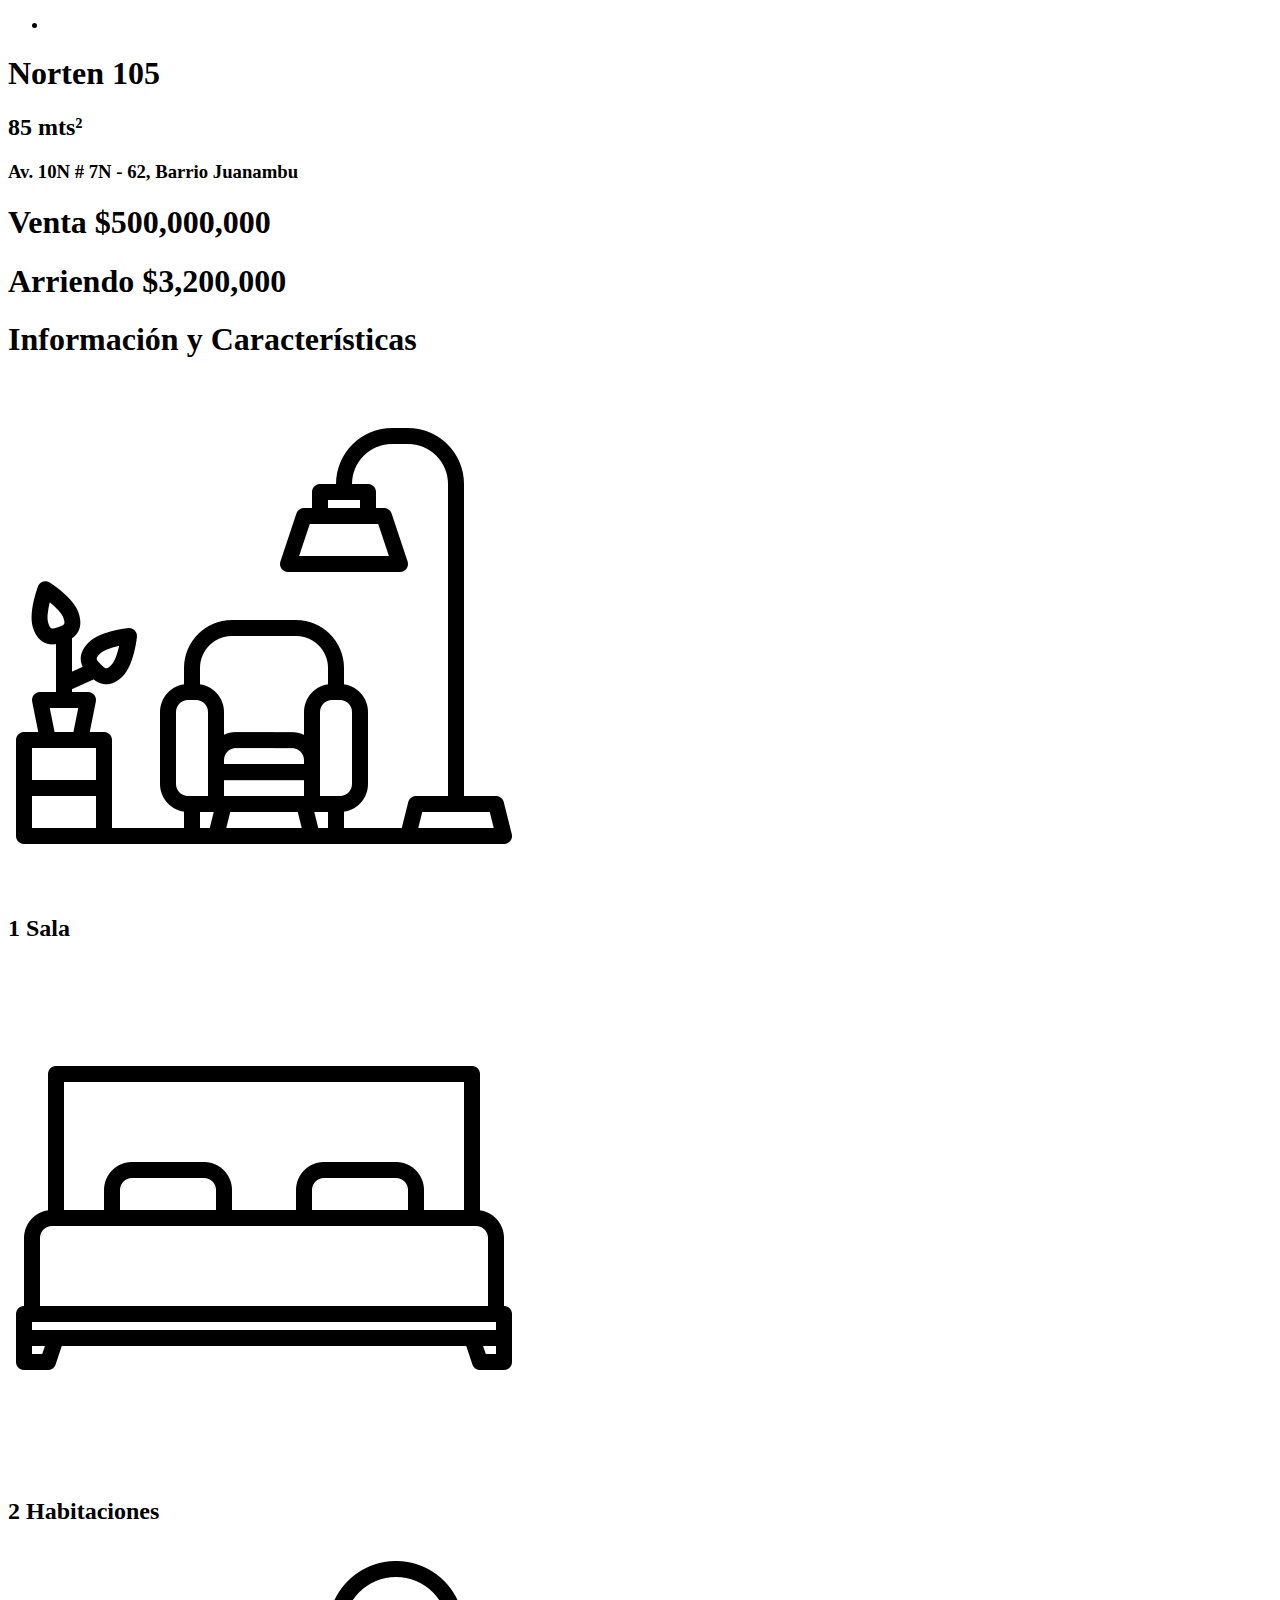
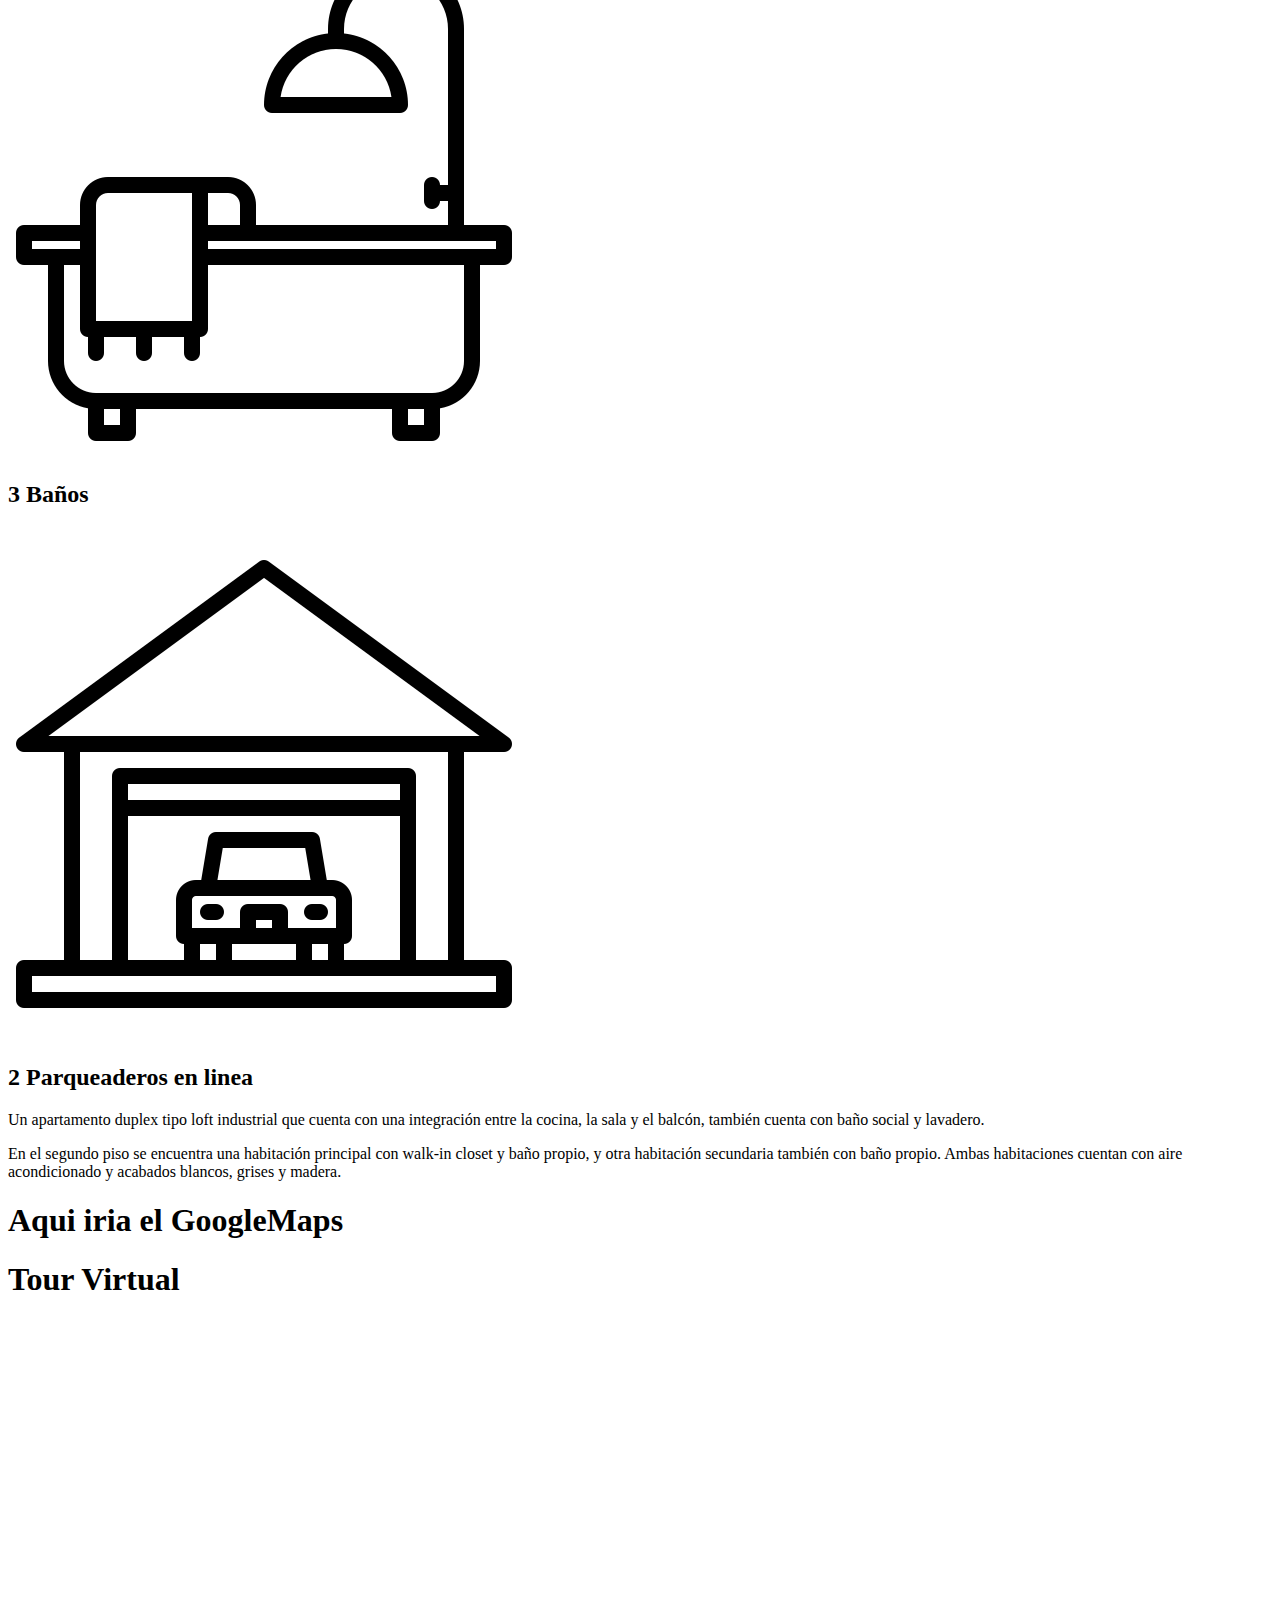
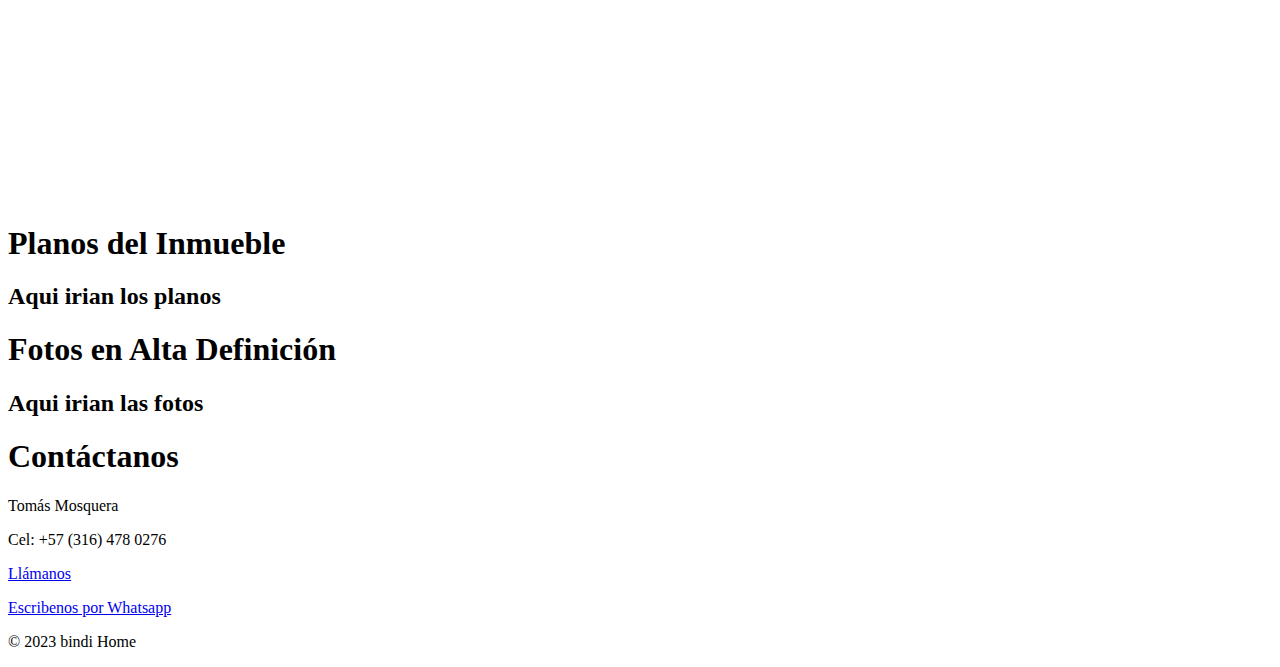
==== norten105.html @ 94de2669 "Update norten105.html" ====
<!DOCTYPE html>
<html lang="en">

<head>
    <meta charset="UTF-8">
    <meta http-equiv="X-UA-Compatible" content="IE=edge">
    <meta name="viewport" content="width=device-width, initial-scale=1.0">
    <link rel="stylesheet" href="css/style_properties.css">
    <link rel="preconnect" href="https://fonts.googleapis.com">
    <link rel="preconnect" href="https://fonts.gstatic.com" crossorigin>
    <link
        href="https://fonts.googleapis.com/css2?family=Montserrat:ital,wght@0,300;0,400;0,600;1,300;1,400;1,600&family=Work+Sans:wght@300;400;500;600;700&display=swap"
        rel="stylesheet">
    <link rel="apple-touch-icon" sizes="180x180" href="img/favicon_io/apple-touch-icon.png">
    <link rel="icon" type="image/png" sizes="32x32" href="img/favicon_io/favicon-32x32.png">
    <link rel="icon" type="image/png" sizes="16x16" href="img/favicon_io/favicon-16x16.png">
    <title>Norten 105 | Bindi Home</title>
</head>

<body id="Home">

    <!-- Navbar -->

    <nav class="navbar">
        <div class="container">
            <ul class="nav">
                <li><a class="noMostrar" href="index.html"><img src="img/logos/Logo Blanco sin Fondo Small.png"
                            alt=""></a>
                </li>
            </ul>
        </div>
    </nav>

    <!-- Home -->
    <section class="section-a" id="inicio">
        <div class="container">
            <div class="infoInicial">
                <div id="inicioTitulo">
                    <h1>Norten 105</h1>
                </div>
                <div id="inicioDescripcion">
                    <h2>85 mts²</h2>
                    <h3>Av. 10N # 7N - 62, Barrio Juanambu</h3>
                </div>
                <div id="inicioPrecios">
                    <h1>Venta $500,000,000</h1>
                    <h1>Arriendo $3,200,000</h1>
                </div>
            </div>

            <div>
            </div>
        </div>
    </section>

    <!-- Información y Características -->
    <section class="informacion" id="informacion">
        <div class="container">
            <div id="tituloInformacion">
                <h1>Información y Características</h1>
            </div>
            <div id="vectoresInformacion">

                <img src="img/vectores/1.sala.png" alt="Vector Sala">
                <h2>1 Sala</h2>

                <img src="img/vectores/1.habitaciones.png" alt="Vector Habitaciones">
                <h2>2 Habitaciones</h2>

                <img src="img/vectores/1.bano.png" alt="Vector Baños">
                <h2>3 Baños</h2>

                <img src="img/vectores/1.parqueadero.png" alt="Vector Parqueaderos">
                <h2>2 Parqueaderos en linea</h2>

            </div>
            <div id="descripcionInformacion">
                <p>Un apartamento duplex tipo loft industrial que cuenta con una integración entre la cocina, la sala y
                    el balcón, también cuenta con baño social y lavadero.</p>
                <p>En el segundo piso se encuentra una habitación principal con walk-in closet y baño propio, y otra
                    habitación secundaria también con baño propio. Ambas habitaciones cuentan con aire acondicionado y
                    acabados blancos, grises y madera.</p>
            </div>

        </div>
    </section>

    <!-- Mapa Google -->
    <section class="mapa" id="mapa">
        <div class="container">
            <div id="mapaGoogle">
                <h1>Aqui iria el GoogleMaps</h1>
            </div>
        </div>
        </div>
    </section>

    <!-- Divider -->
    <section class="divider" id="divider-a">
        <div>
        </div>
    </section>

    <!-- Tour Virtual -->
    <section class="tourVirtual" id="tourVirtual">
        <div class="container">
            <div>
                <h1>Tour Virtual</h1>
            </div>
            <div id="tourEmbeded">
                <iframe width="853" height="480" src="https://my.matterport.com/show/?m=aQ7r5aCMuiw" frameborder="0"
                    allowfullscreen allow='xr-spatial-tracking' style="width: 100%;"></iframe>

            </div>
    </section>

    <!-- Planos -->
    <section class="planosInmueble" id="planosInmueble">
        <div class="container">
            <div>
                <h1>Planos del Inmueble</h1>
            </div>
            <div id="planosEmbeded">
                <h2>Aqui irian los planos</h2>
            </div>
    </section>

    <!-- Fotos en alta -->
    <section class="fotosAlta" id="fotosAlta">
        <div class="container">
            <div>
                <h1>Fotos en Alta Definición</h1>
            </div>
            <div id="fotosEmbeded">
                <h2>Aqui irian las fotos</h2>
            </div>
    </section>

    <!-- Divider -->
    <section class="divider" id="divider-b">
        <div>
        </div>
    </section>

    <!-- Contacto -->
    <section class="contacto" id="contacto">
        <div class="container">
            <div>
                <h1>Contáctanos</h1>
                <p>Tomás Mosquera</p>
                <p>Cel: +57 (316) 478 0276</p>
                <a href="tel:+573164780276" id="botonLlamanos">
                    <p>Llámanos</p>
                </a>
                <a href="https://wa.me/+573164780276?text=Hola,%20estoy%20interesado%20en%20los%20servicios%20de%20bindi."
                    target="_blank" rel="noopener noreferrer" id="botonEscribenos">
                    <p>Escribenos por Whatsapp</p>
                </a>

            </div>
    </section>

    <!-- Footer -->
    <footer class="section-footer">
        <p>© 2023 bindi Home</p>
    </footer>

</body>

</html>
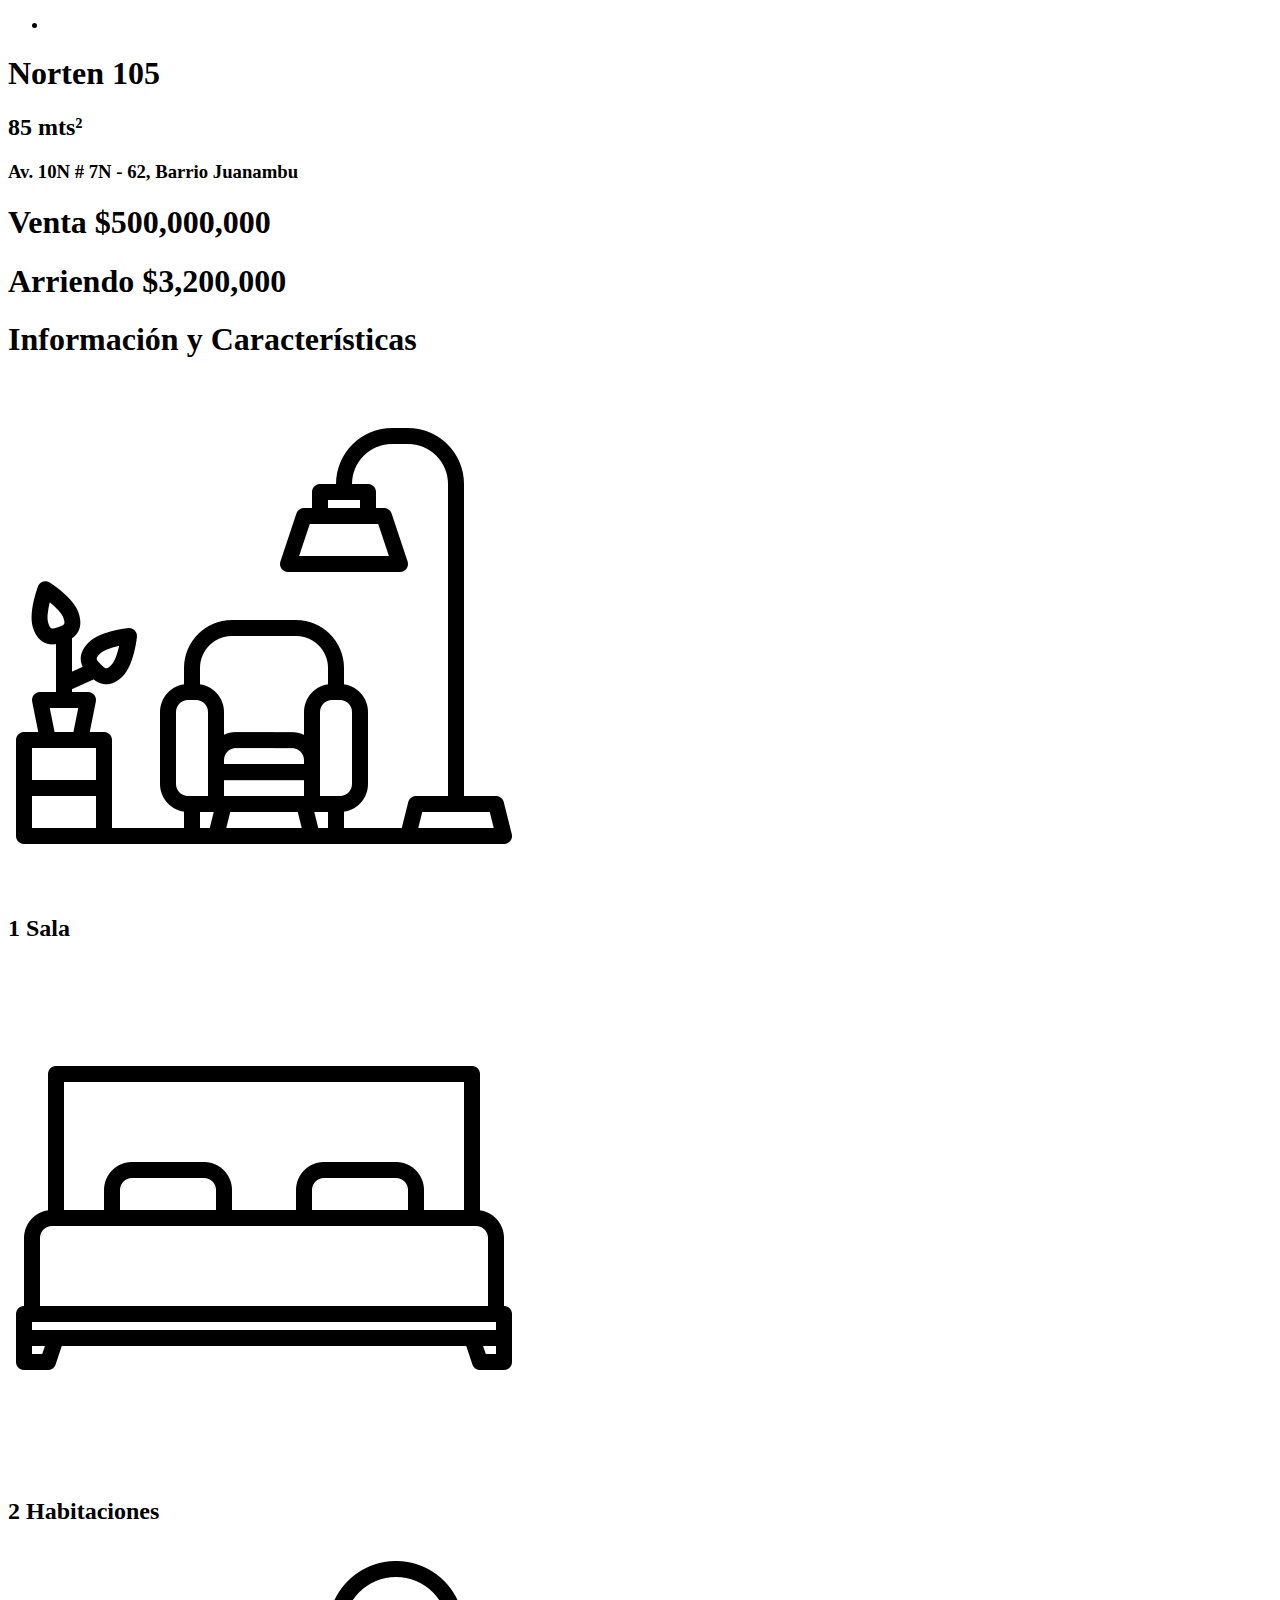
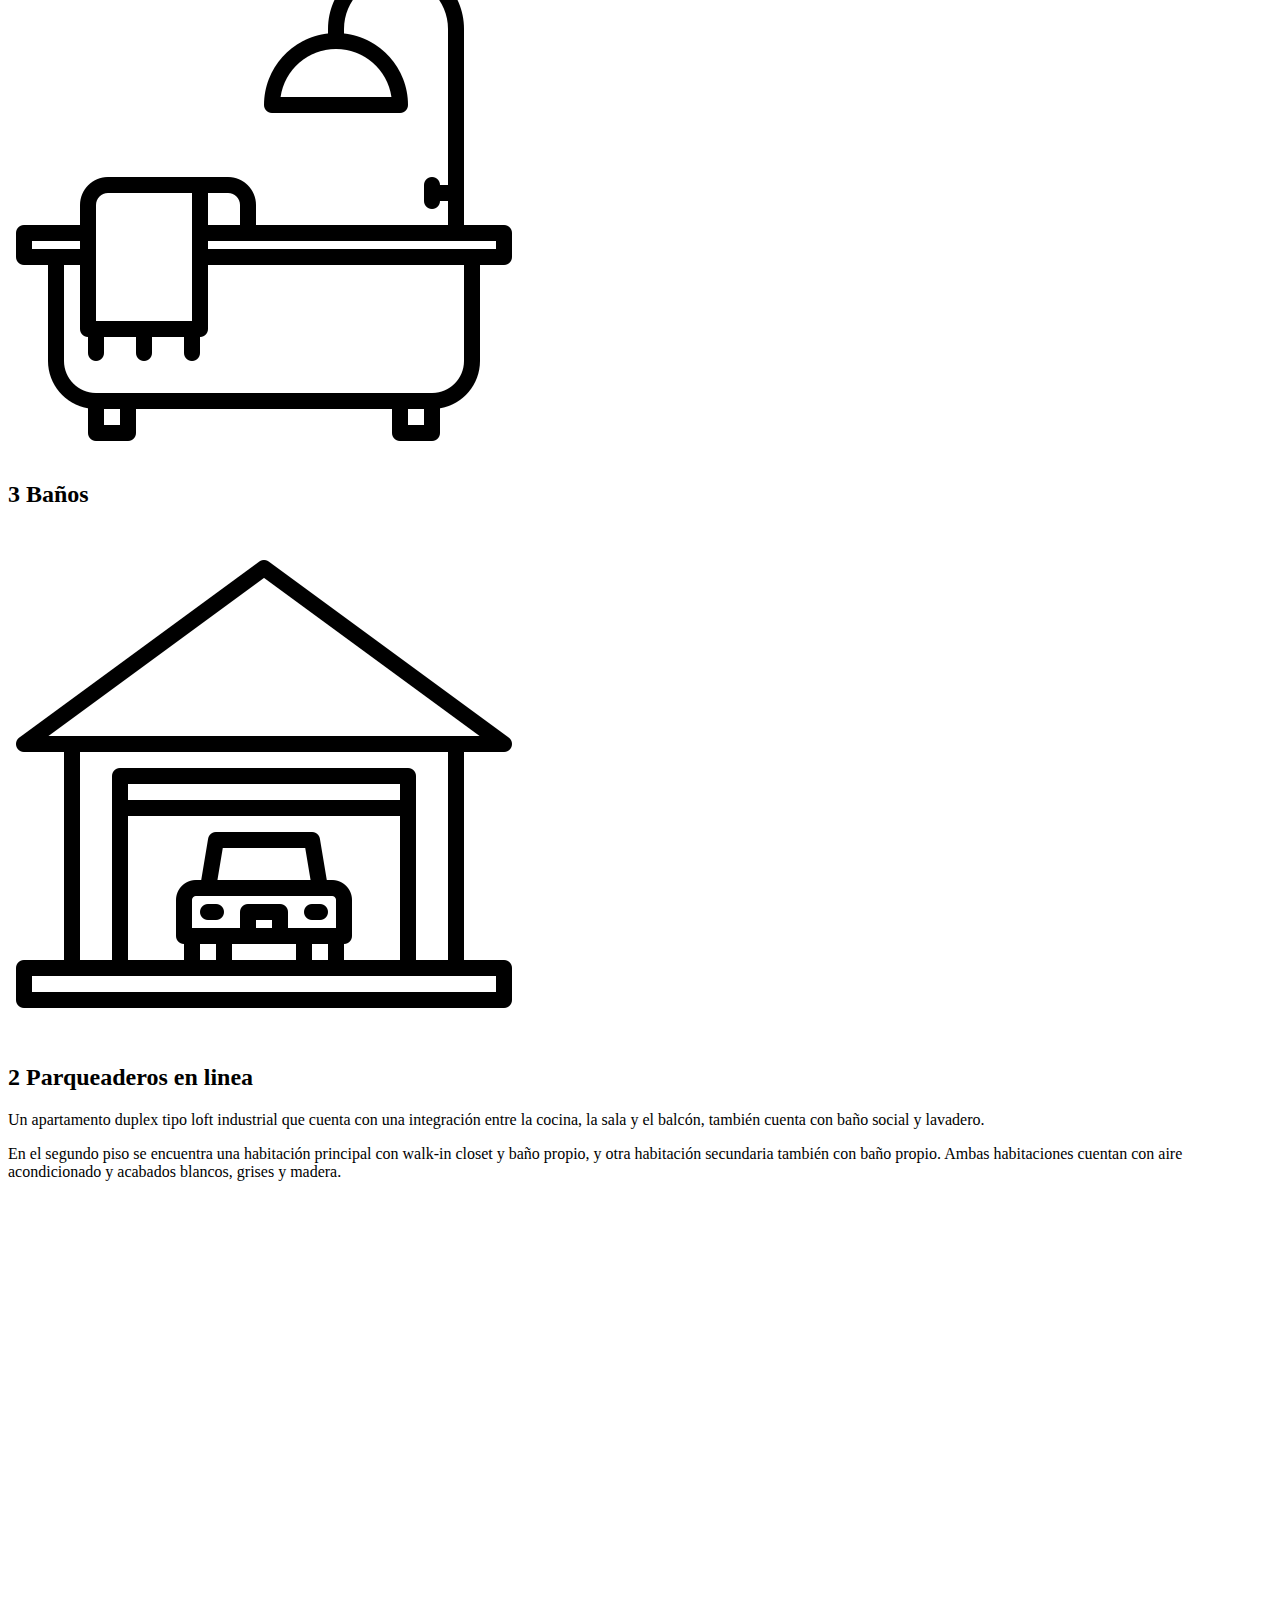
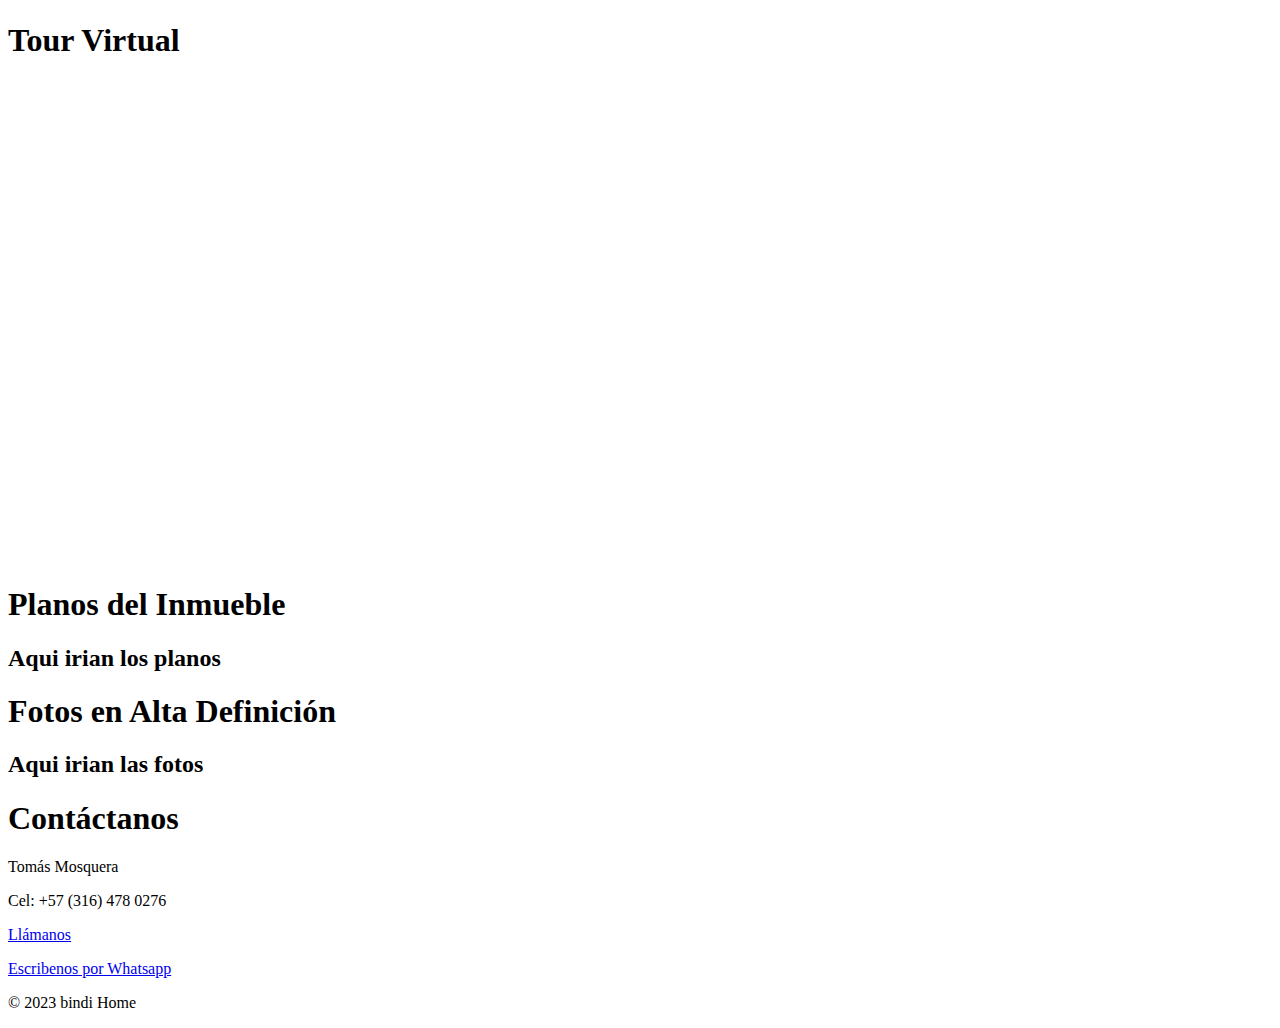
==== commit 972aa7c0: "Update norten105.html" ====
--- a/norten105.html
+++ b/norten105.html
@@ -89,15 +89,12 @@
     <section class="mapa" id="mapa">
         <div class="container">
             <div id="mapaGoogle">
-                <h1>Aqui iria el GoogleMaps</h1>
+                <iframe
+                    src="https://www.google.com/maps/embed?pb=!1m18!1m12!1m3!1d1654.2711870736837!2d-76.53794361920099!3d3.456801738577542!2m3!1f0!2f0!3f0!3m2!1i1024!2i768!4f13.1!3m3!1m2!1s0x8e30a671d0430f09%3A0x9cec45b5750e00a8!2sNORTEN!5e0!3m2!1sen!2sco!4v1679506832007!5m2!1sen!2sco"
+                    width="600" height="400" style="border:0;" allowfullscreen="" loading="lazy"
+                    referrerpolicy="no-referrer-when-downgrade"></iframe>
             </div>
         </div>
-        </div>
-    </section>
-
-    <!-- Divider -->
-    <section class="divider" id="divider-a">
-        <div>
         </div>
     </section>
 
@@ -109,20 +106,20 @@
             </div>
             <div id="tourEmbeded">
                 <iframe width="853" height="480" src="https://my.matterport.com/show/?m=aQ7r5aCMuiw" frameborder="0"
-                    allowfullscreen allow='xr-spatial-tracking' style="width: 100%;"></iframe>
+                    allowfullscreen allow='xr-spatial-tracking' "></iframe>
 
             </div>
     </section>
 
     <!-- Planos -->
-    <section class="planosInmueble" id="planosInmueble">
-        <div class="container">
-            <div>
-                <h1>Planos del Inmueble</h1>
-            </div>
-            <div id="planosEmbeded">
-                <h2>Aqui irian los planos</h2>
-            </div>
+    <section class=" planosInmueble" id="planosInmueble">
+                    <div class="container">
+                        <div>
+                            <h1>Planos del Inmueble</h1>
+                        </div>
+                        <div id="planosEmbeded">
+                            <h2>Aqui irian los planos</h2>
+                        </div>
     </section>
 
     <!-- Fotos en alta -->
